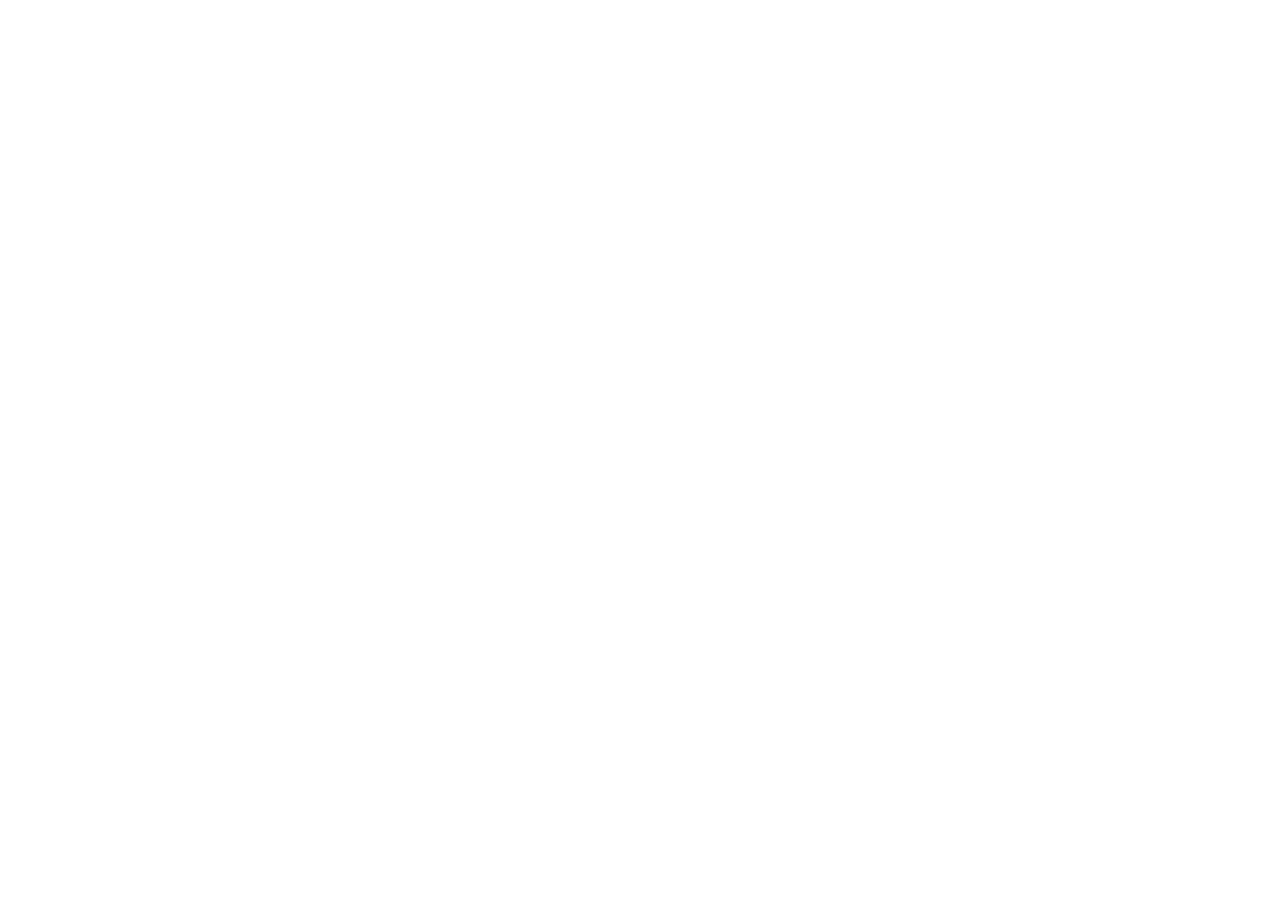
==== index.html @ fc65ad0e "index.html" ====
<!DOCTYPE html>
<!--Portafolio de habilidades creado con Bootstrap-->
<!--Paso 1. Importar bootstrap-->
<!--a.Importar el CSS en el head abajo de  title y arriba de nuestra hoja de CSS-->
<!--b.Importar el JavaScript va arriba de la etiqueta de cierre de body-->
<html lang="en">
<head>
    <meta charset="UTF-8">
    <meta name="viewport" content="width=device-width, initial-scale=1.0">
    <title>Frida Vargas</title>
    <link href="https://cdn.jsdelivr.net/npm/bootstrap@5.3.3/dist/css/bootstrap.min.css" rel="stylesheet" integrity="sha384-QWTKZyjpPEjISv5WaRU9OFeRpok6YctnYmDr5pNlyT2bRjXh0JMhjY6hW+ALEwIH" crossorigin="anonymous">  
</head>
<body>
    <nav></nav>
    <header></header>
    <main>
        <section id="habilidades"></section>
        <section id="Proyectos"></section>
        <section id="Testimonios"></section>
    </main>

    <footer id="contacto">

    </footer>

    <script src="https://cdn.jsdelivr.net/npm/bootstrap@5.3.3/dist/js/bootstrap.bundle.min.js" integrity="sha384-YvpcrYf0tY3lHB60NNkmXc5s9fDVZLESaAA55NDzOxhy9GkcIdslK1eN7N6jIeHz" crossorigin="anonymous"></script>   
</body>
</html>
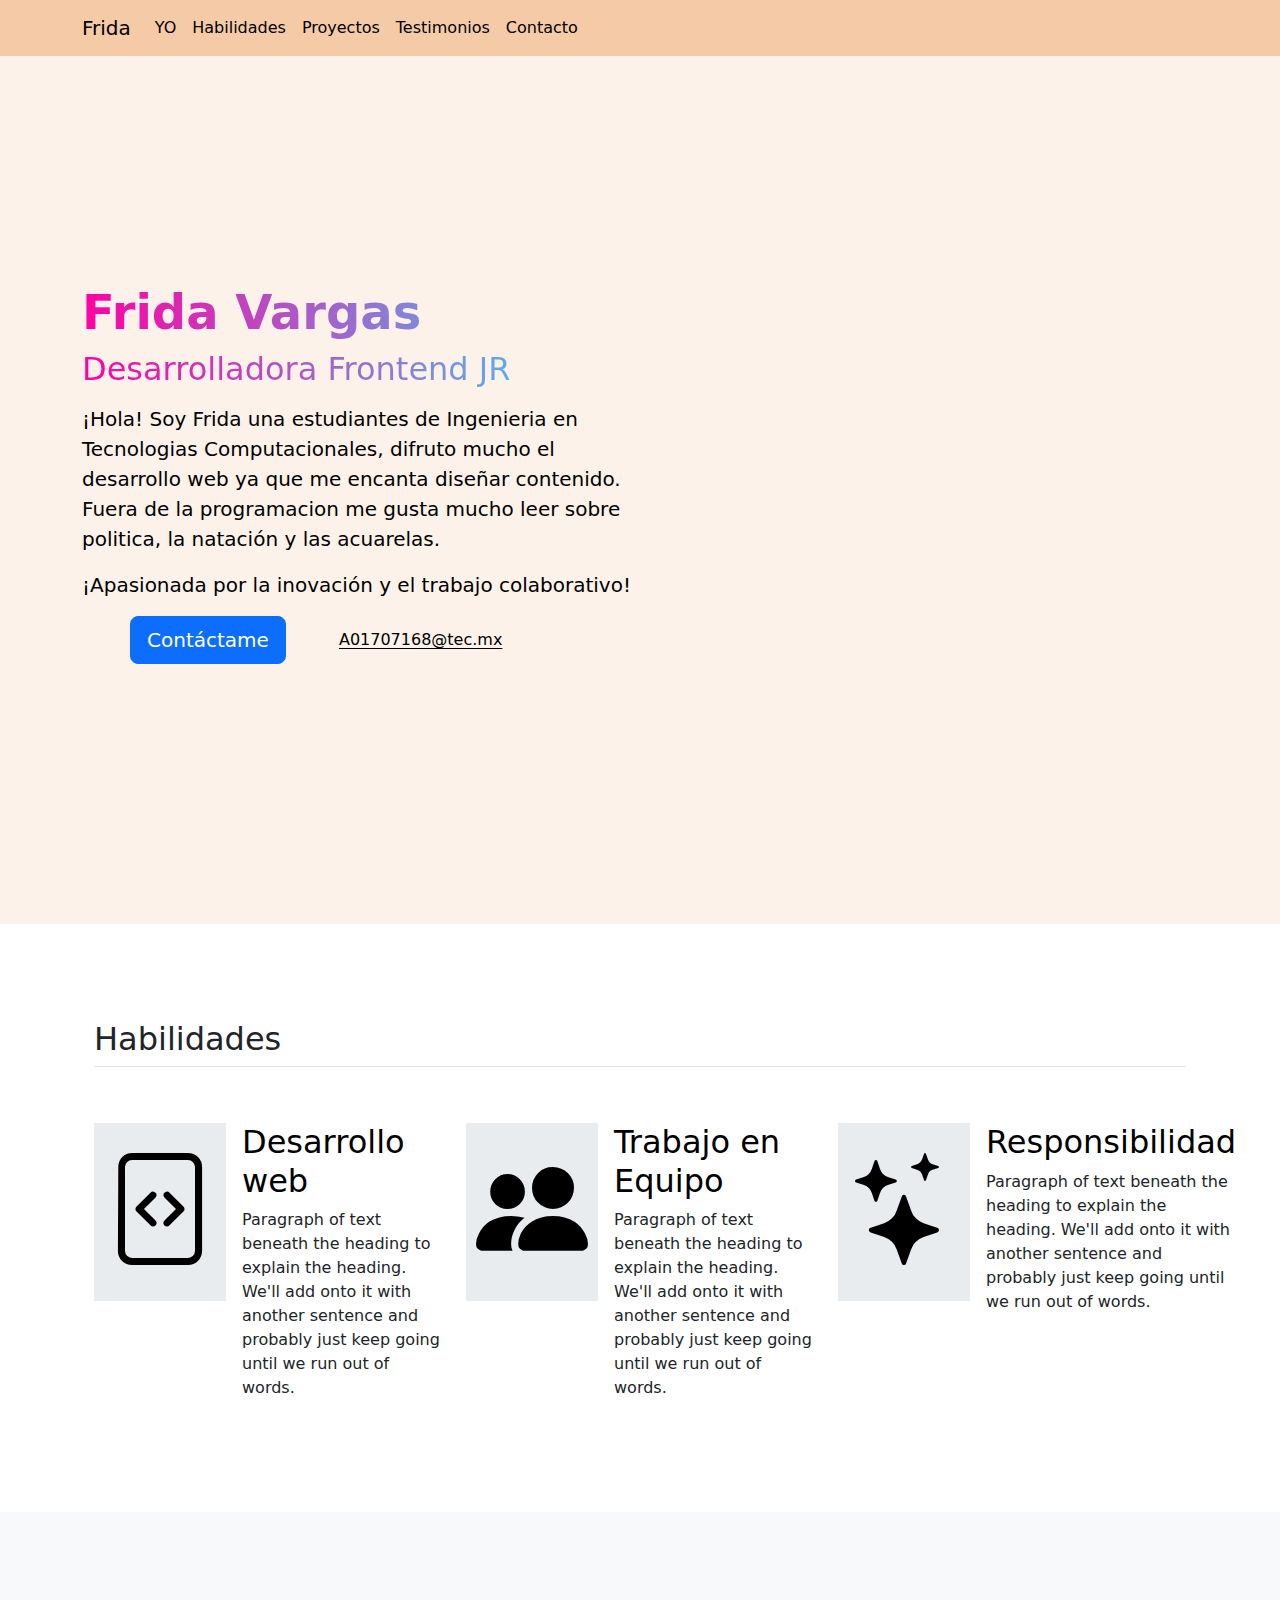
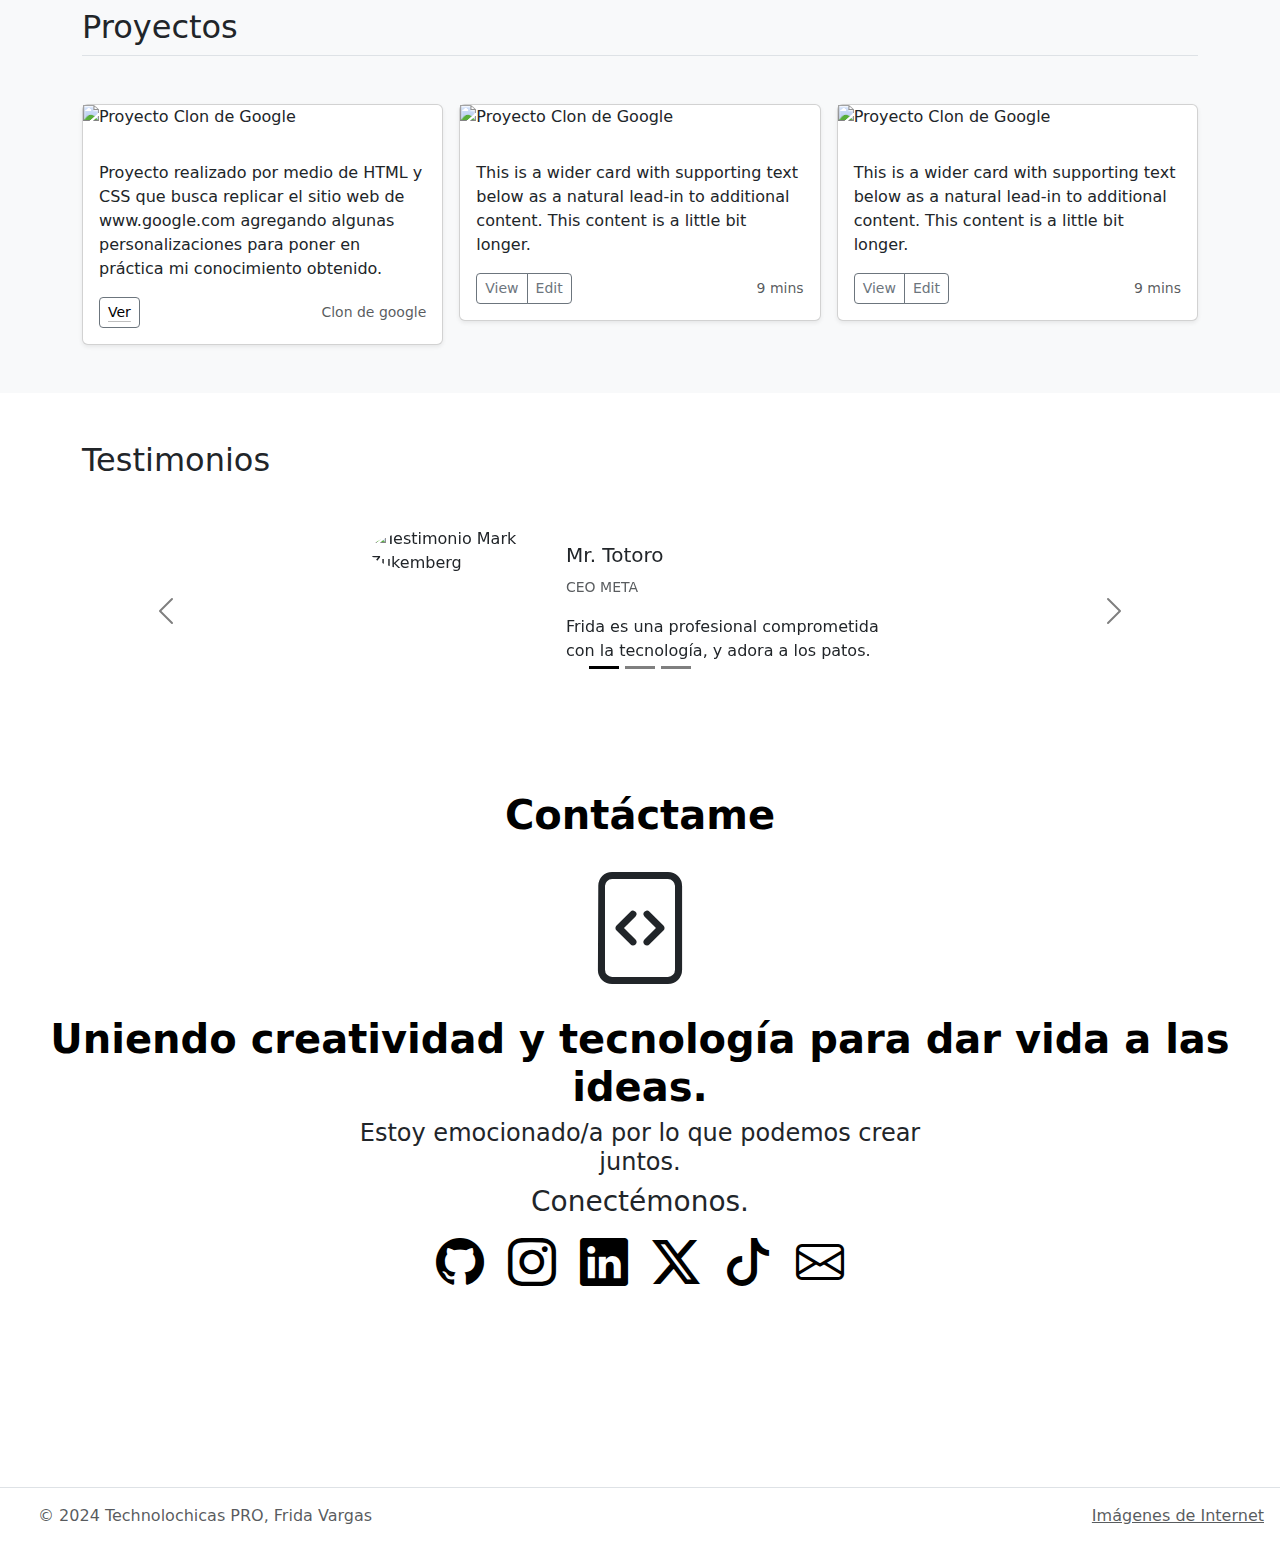
==== commit 1070bd3d: "Add files via upload" ====
--- a/index.html
+++ b/index.html
@@ -1,28 +1,372 @@
 <!DOCTYPE html>
-<!--Portafolio de habilidades creado con Bootstrap-->
-<!--Paso 1. Importar bootstrap-->
-<!--a.Importar el CSS en el head abajo de  title y arriba de nuestra hoja de CSS-->
-<!--b.Importar el JavaScript va arriba de la etiqueta de cierre de body-->
+<!-- Portafolio de habilidades creado con Bootstrap -->
+<!-- Paso 1: Importar CDN bootstrap de https://getbootstrap.com/ -->
+<!--      a. Importar el CSS en el HEAD abajo de title y arriba de nuestra hoja de CSS (en caso de haber) -->
+<!--      b. Importar el JS va arriba de la etiqueta de cierre del body -->
+
 <html lang="en">
+
 <head>
     <meta charset="UTF-8">
     <meta name="viewport" content="width=device-width, initial-scale=1.0">
     <title>Frida Vargas</title>
-    <link href="https://cdn.jsdelivr.net/npm/bootstrap@5.3.3/dist/css/bootstrap.min.css" rel="stylesheet" integrity="sha384-QWTKZyjpPEjISv5WaRU9OFeRpok6YctnYmDr5pNlyT2bRjXh0JMhjY6hW+ALEwIH" crossorigin="anonymous">  
+
+    <link rel="stylesheet" href="https://cdn.jsdelivr.net/npm/bootstrap-icons@1.11.3/font/bootstrap-icons.min.css">
+
+    <link href="https://cdn.jsdelivr.net/npm/bootstrap@5.3.3/dist/css/bootstrap.min.css" rel="stylesheet"
+        integrity="sha384-QWTKZyjpPEjISv5WaRU9OFeRpok6YctnYmDr5pNlyT2bRjXh0JMhjY6hW+ALEwIH" crossorigin="anonymous">
+
+    <link rel="stylesheet" href="style.css">
 </head>
+
 <body>
-    <nav></nav>
-    <header></header>
+    <nav class="navbar fixed-top navbar-expand-lg navbar-custom">
+        <div class="container">
+            <a class="navbar-brand text-black" href="#">Frida</a>
+            <button class="navbar-toggler" type="button" data-bs-toggle="collapse" data-bs-target="#navbarNav"
+                aria-controls="navbarNav" aria-expanded="false" aria-label="Toggle navigation">
+                <span class="navbar-toggler-icon"></span>
+            </button>
+            <div class="collapse navbar-collapse" id="navbarNav">
+                <ul class="navbar-nav">
+                    <li class="nav-item">
+                        <a class="nav-link text-black active" aria-current="page" href="#">YO</a>
+                    </li>
+                    <li class="nav-item">
+                        <a class="nav-link text-black" href="#habilidades">Habilidades</a>
+                    </li>
+                    <li class="nav-item">
+                        <a class="nav-link text-black" href="#proyectos">Proyectos</a>
+                    </li>
+                    <li class="nav-item">
+                        <a class="nav-link text-black" href="#testimonios">Testimonios</a>
+                    </li>
+                    <li class="nav-item">
+                        <a class="nav-link text-black" href="#contacto">Contacto</a>
+                    </li>
+                </ul>
+            </div>
+        </div>
+    </nav>
+¡
+<header class="vh-100 d-flex flex-column justify-content-center">
+    <div class="p-5 text-left text-black">
+        <div class="container py-5">
+            <h1 class="display-5 fw-bold letra-color text-black">Frida Vargas</h1>
+            <h2 class="text-black letra-color">Desarrolladora Frontend JR</h2>
+
+            <p class="col-lg-8 lead w-50 mt-3 text-black">
+                ¡Hola! Soy Frida una estudiantes de Ingenieria en Tecnologias
+                Computacionales, difruto mucho el desarrollo web ya que me 
+                encanta diseñar contenido. Fuera de la programacion me gusta mucho
+                leer sobre politica, la natación y las acuarelas. 
+            </p>
+            <p class="col-lg-8 lead w-50 text-black">
+                ¡Apasionada por la inovación y el trabajo colaborativo!
+            </p>
+
+            <div>
+                <button type="button" class="btn btn-primary  btn-lg mx-5">Contáctame</button>
+                <a href="mail:A01707168@tec.mx" id="link-contacto"
+                    class="link-offset-2 link-underline-opacity-25 link-underline-opacity-100-hover text-black">A01707168@tec.mx</a>
+            </div>
+        </div>
+    </div>
+</header>
     <main>
-        <section id="habilidades"></section>
-        <section id="Proyectos"></section>
-        <section id="Testimonios"></section>
+
+        <section id="habilidades" class="mt-5">
+            <div class="container px-4 py-5" id="hanging-icons">
+                <h2 class="pb-2 border-bottom">Habilidades</h2>
+
+                <div class="row g-4 py-5 row-cols-1 row-cols-lg-3">
+
+
+                    <div class="col d-flex align-items-start">
+                        <div
+                            class="icon-square text-body-emphasis bg-body-secondary d-inline-flex align-items-center justify-content-center fs-4 flex-shrink-0 me-3">
+                            <i class="bi-file-code icono-gigante"></i>
+                        </div>
+                        <div>
+                            <h3 class="fs-2 text-body-emphasis">Desarrollo web</h3>
+                            <p>Paragraph of text beneath the heading to explain the heading. We'll add onto it with
+                                another sentence and probably just keep going until we run out of words.</p>
+                        </div>
+                    </div>
+
+
+                    <div class="col d-flex align-items-start">
+                        <div
+                            class="icon-square text-body-emphasis bg-body-secondary d-inline-flex align-items-center justify-content-center fs-4 flex-shrink-0 me-3">
+
+                            <i class="bi-people-fill icono-gigante"></i>
+
+                        </div>
+                        <div>
+                            <h3 class="fs-2 text-body-emphasis">Trabajo en Equipo</h3>
+                            <p>Paragraph of text beneath the heading to explain the heading. We'll add onto it with
+                                another sentence and probably just keep going until we run out of words.</p>
+                        </div>
+                    </div>
+
+
+                    <div class="col d-flex align-items-start">
+                        <div
+                            class="icon-square text-body-emphasis bg-body-secondary d-inline-flex align-items-center justify-content-center fs-4 flex-shrink-0 me-3">
+
+                            <i class="bi-stars icono-gigante"></i>
+                        </div>
+                        <div>
+                            <h3 class="fs-2 text-body-emphasis">Responsibilidad</h3>
+                            <p>Paragraph of text beneath the heading to explain the heading. We'll add onto it with
+                                another sentence and probably just keep going until we run out of words.</p>
+                        </div>
+                    </div>
+
+
+                </div>
+            </div>
+        </section>
+
+        <section id="proyectos">
+            <div class="album py-5 bg-body-tertiary">
+                <div class="container">
+                    <h2 class="my-5 border-bottom pb-2">Proyectos</h2>
+                    <div class="row row-cols-1 row-cols-sm-2 row-cols-md-3 g-3">
+
+                        <!-- Inicio Proyecto 1 -->
+                        <div class="col">
+                            <div class="card shadow-sm">
+                                <figure>
+                                    <img src="assets/google.png" class="img-proyecto" alt="Proyecto Clon de Google">
+                                </figure>
+                                <main class="card-body">
+                                    <p class="card-text">Proyecto realizado por medio de HTML y CSS que busca replicar
+                                        el sitio web de www.google.com agregando algunas personalizaciones para poner en
+                                        práctica mi conocimiento obtenido.</p>
+                                    <div class="d-flex justify-content-between align-items-center">
+                                        <div class="btn-group">
+                                            <button type="button" class="btn btn-sm btn-outline-secondary">
+                                                <a href="https://melodious-tiramisu-de8e05.netlify.app/" target="_blank"
+                                                    class="link-body-emphasis link-offset-2 link-underline-opacity-25 link-underline-opacity-75-hover">
+                                                    Ver
+                                                </a>
+                                            </button>
+                                        </div>
+                                        <small class="text-body-secondary">Clon de google</small>
+                                    </div>
+                                </main>
+                            </div>
+                        </div>
+                        <!-- Fin Proyecto 1 -->
+
+                        <!-- Inicio Proyecto 2 -->
+
+                        <div class="col">
+                            <div class="card shadow-sm">
+                                <figure>
+                                    <img src="assets/display.png" class="img-proyecto" alt="Proyecto Clon de Google">
+                                </figure>
+                                <div class="card-body">
+                                    <p class="card-text">This is a wider card with supporting text below as a natural
+                                        lead-in to additional content. This content is a little bit longer.</p>
+                                    <div class="d-flex justify-content-between align-items-center">
+                                        <div class="btn-group">
+                                            <button type="button" class="btn btn-sm btn-outline-secondary">View</button>
+                                            <button type="button" class="btn btn-sm btn-outline-secondary">Edit</button>
+                                        </div>
+                                        <small class="text-body-secondary">9 mins</small>
+                                    </div>
+                                </div>
+                            </div>
+                        </div>
+
+                        <!-- Fin Proyecto 2 -->
+
+                        <!-- Inicio Proyecto 3 -->
+
+                        <div class="col">
+                            <div class="card shadow-sm">
+                                <figure>
+                                    <img src="assets/intereses.png" class="img-proyecto" alt="Proyecto Clon de Google">
+                                </figure>
+                                <div class="card-body">
+                                    <p class="card-text">This is a wider card with supporting text below as a natural
+                                        lead-in to additional content. This content is a little bit longer.</p>
+                                    <div class="d-flex justify-content-between align-items-center">
+                                        <div class="btn-group">
+                                            <button type="button" class="btn btn-sm btn-outline-secondary">View</button>
+                                            <button type="button" class="btn btn-sm btn-outline-secondary">Edit</button>
+                                        </div>
+                                        <small class="text-body-secondary">9 mins</small>
+                                    </div>
+                                </div>
+                            </div>
+                        </div>
+
+                        <!-- Fin Proyecto 3 -->
+
+
+                    </div>
+
+                </div>
+            </div>
+        </section>
+
+        <section id="testimonios" class="container">
+            <h2 class="my-5">Testimonios</h2>
+            <div id="carouselExampleDark" class="carousel carousel-dark slide">
+                <div class="carousel-indicators">
+                    <button type="button" data-bs-target="#carouselExampleDark" data-bs-slide-to="0" class="active"
+                        aria-current="true" aria-label="Slide 1"></button>
+                    <button type="button" data-bs-target="#carouselExampleDark" data-bs-slide-to="1"
+                        aria-label="Slide 2"></button>
+                    <button type="button" data-bs-target="#carouselExampleDark" data-bs-slide-to="2"
+                        aria-label="Slide 3"></button>
+                </div>
+
+                <!-- Sección editable del carrusel -->
+                <div class="carousel-inner">
+                    <div class="carousel-item active" data-bs-interval="10000">
+                        <div class="d-flex justify-content-center">
+                            <div class="card mb-3 border-0" style="max-width: 540px;">
+                                <div class="row g-0">
+                                    <div class="col-md-4">
+                                        <img src="assets/pato.jpeg" class="img-fluid rounded-circle"
+                                            alt="Testimonio Mark Zukemberg">
+                                    </div>
+                                    <div class="col-md-8">
+                                        <div class="card-body">
+                                            <h5 class="card-title">Mr. Totoro</h5>
+                                            <p class="card-text"><small class="text-body-secondary">CEO META</small></p>
+                                            <p class="card-text">Frida es una profesional comprometida con la
+                                                tecnología,
+                                                y adora a los patos.</p>
+                                        </div>
+                                    </div>
+                                </div>
+                            </div>
+                        </div>
+                    </div>
+
+                    <div class="carousel-item " data-bs-interval="2000">
+                        <div class="d-flex justify-content-center">
+                            <div class="card mb-3 border-0" style="max-width: 540px;">
+                                <div class="row g-0">
+                                    <div class="col-md-4">
+                                        <img src="assets/pato.jpeg" class="img-fluid rounded-circle"
+                                            alt="Testimonio Mark Zukemberg">
+                                    </div>
+                                    <div class="col-md-8">
+                                        <div class="card-body">
+                                            <h5 class="card-title">Mark Zukemberg</h5>
+                                            <p class="card-text"><small class="text-body-secondary">CEO META</small></p>
+                                            <p class="card-text">Frida es una profesional comprometida con la
+                                                tecnología,
+                                                y adora a los patos.</p>
+                                        </div>
+                                    </div>
+                                </div>
+                            </div>
+                        </div>
+                    </div>
+
+                    <div class="carousel-item">
+                        <div class="d-flex justify-content-center">
+                            <div class="card mb-3 border-0" style="max-width: 540px;">
+                                <div class="row g-0">
+                                    <div class="col-md-4">
+                                        <img src="assets/pato.jpeg" class="img-fluid rounded-circle"
+                                            alt="Testimonio Mark Zukemberg">
+                                    </div>
+                                    <div class="col-md-8">
+                                        <div class="card-body">
+                                            <h5 class="card-title">Mr Pato</h5>
+                                            <p class="card-text"><small class="text-body-secondary">CEO META</small></p>
+                                            <p class="card-text">Frida es una profesional comprometida con la
+                                                tecnología,
+                                                y adora a los patos.</p>
+                                        </div>
+                                    </div>
+                                </div>
+                            </div>
+                        </div>
+                    </div>
+
+                </div>
+                <!-- Fin sección editable del carrusel -->
+
+                <button class="carousel-control-prev" type="button" data-bs-target="#carouselExampleDark"
+                    data-bs-slide="prev">
+                    <span class="carousel-control-prev-icon" aria-hidden="true"></span>
+                    <span class="visually-hidden">Previous</span>
+                </button>
+                <button class="carousel-control-next" type="button" data-bs-target="#carouselExampleDark"
+                    data-bs-slide="next">
+                    <span class="carousel-control-next-icon" aria-hidden="true"></span>
+                    <span class="visually-hidden">Next</span>
+                </button>
+            </div>
+        </section>
+
+        <section id="contacto">
+            <div class="px-4 py-5 my-5 text-center">
+                <h1 class="display-6 fw-bold text-body-emphasis">Contáctame</h1>
+                <i class="bi-file-code icono-gigante"></i>
+                <h1 class="display-6 fw-bold text-body-emphasis">Uniendo creatividad y tecnología para dar vida a las
+                    ideas.</h1>
+                <div class="col-lg-6 mx-auto">
+                    <h4>Estoy emocionado/a por lo que podemos crear juntos. </h4>
+                    <h3>Conectémonos.</h3>
+                    <div class="d-grid gap-2 d-sm-flex justify-content-sm-center">
+                        <a href="http://" target="_blank" rel="noopener noreferrer">
+                            <i class="bi-github icono-contacto"></i>
+                        </a>
+                        <a href="http://" target="_blank" rel="noopener noreferrer">
+                            <i class="bi-instagram icono-contacto"></i>
+                        </a>
+                        <a href="http://" target="_blank" rel="noopener noreferrer">
+                            <i class="bi-linkedin icono-contacto"></i>
+                        </a>
+                        <a href="http://" target="_blank" rel="noopener noreferrer">
+                            <i class="bi-twitter-x icono-contacto"></i>
+                        </a>
+                        <a href="http://" target="_blank" rel="noopener noreferrer">
+                            <i class="bi-tiktok icono-contacto"></i>
+                        </a>
+                        <a href="http://" target="_blank" rel="noopener noreferrer">
+                            <i class="bi-envelope icono-contacto"></i>
+                        </a>
+                    </div>
+                </div>
+            </div>
+        </section>
     </main>
 
-    <footer id="contacto">
-
+    <footer class="d-flex flex-wrap justify-content-between align-items-center py-3 my-4 border-top">
+        <div class="col-md-4 d-flex align-items-center">
+            <a href="/" class="mb-3 me-2 mb-md-0 text-body-secondary text-decoration-none lh-1">
+                <svg class="bi" width="30" height="24">
+                    <use xlink:href="#bootstrap"></use>
+                </svg>
+            </a>
+            <span class="mb-3 mb-md-0 text-body-secondary">© 2024 Technolochicas PRO, Frida Vargas</span>
+        </div>
+
+        <ul class="nav col-md-4 justify-content-end me-3 list-unstyled d-flex">
+            <li class="ms-3"><a class="text-body-secondary" href="#">
+                    Imágenes de Internet
+                </a></li>
+        </ul>
     </footer>
 
-    <script src="https://cdn.jsdelivr.net/npm/bootstrap@5.3.3/dist/js/bootstrap.bundle.min.js" integrity="sha384-YvpcrYf0tY3lHB60NNkmXc5s9fDVZLESaAA55NDzOxhy9GkcIdslK1eN7N6jIeHz" crossorigin="anonymous"></script>   
+    <script src="https://cdn.jsdelivr.net/npm/bootstrap@5.3.3/dist/js/bootstrap.bundle.min.js"
+        integrity="sha384-YvpcrYf0tY3lHB60NNkmXc5s9fDVZLESaAA55NDzOxhy9GkcIdslK1eN7N6jIeHz"
+        crossorigin="anonymous"></script>
+
+    <script src="script.js"></script>
 </body>
+
 </html>
+
+
--- a/style.css
+++ b/style.css
@@ -0,0 +1,41 @@
+header {
+  background-color: #FDF2E9;
+}
+
+.text-black {
+  color: black !important;
+}
+
+.navbar-custom {
+  background-color: #F5CBA7 ;
+}
+
+.letra-color {
+  background: linear-gradient(to right,rgb(255, 1, 162), rgb(45, 224, 255),rgb(32, 140, 255)); 
+  -webkit-text-fill-color: transparent;
+  -webkit-background-clip: text;
+}
+header .text-black {
+  color: black !important;
+}
+.icono-gigante {
+  font-size: 7rem;
+  padding: 5px 10px;
+}
+
+.img-proyecto{
+  width: 100%;
+}
+
+.icono-contacto{
+  font-size: 3rem;
+  color: black;
+  margin: 4px 8px;
+
+}
+
+#contacto{
+  min-height: 80vh;
+}
+
+
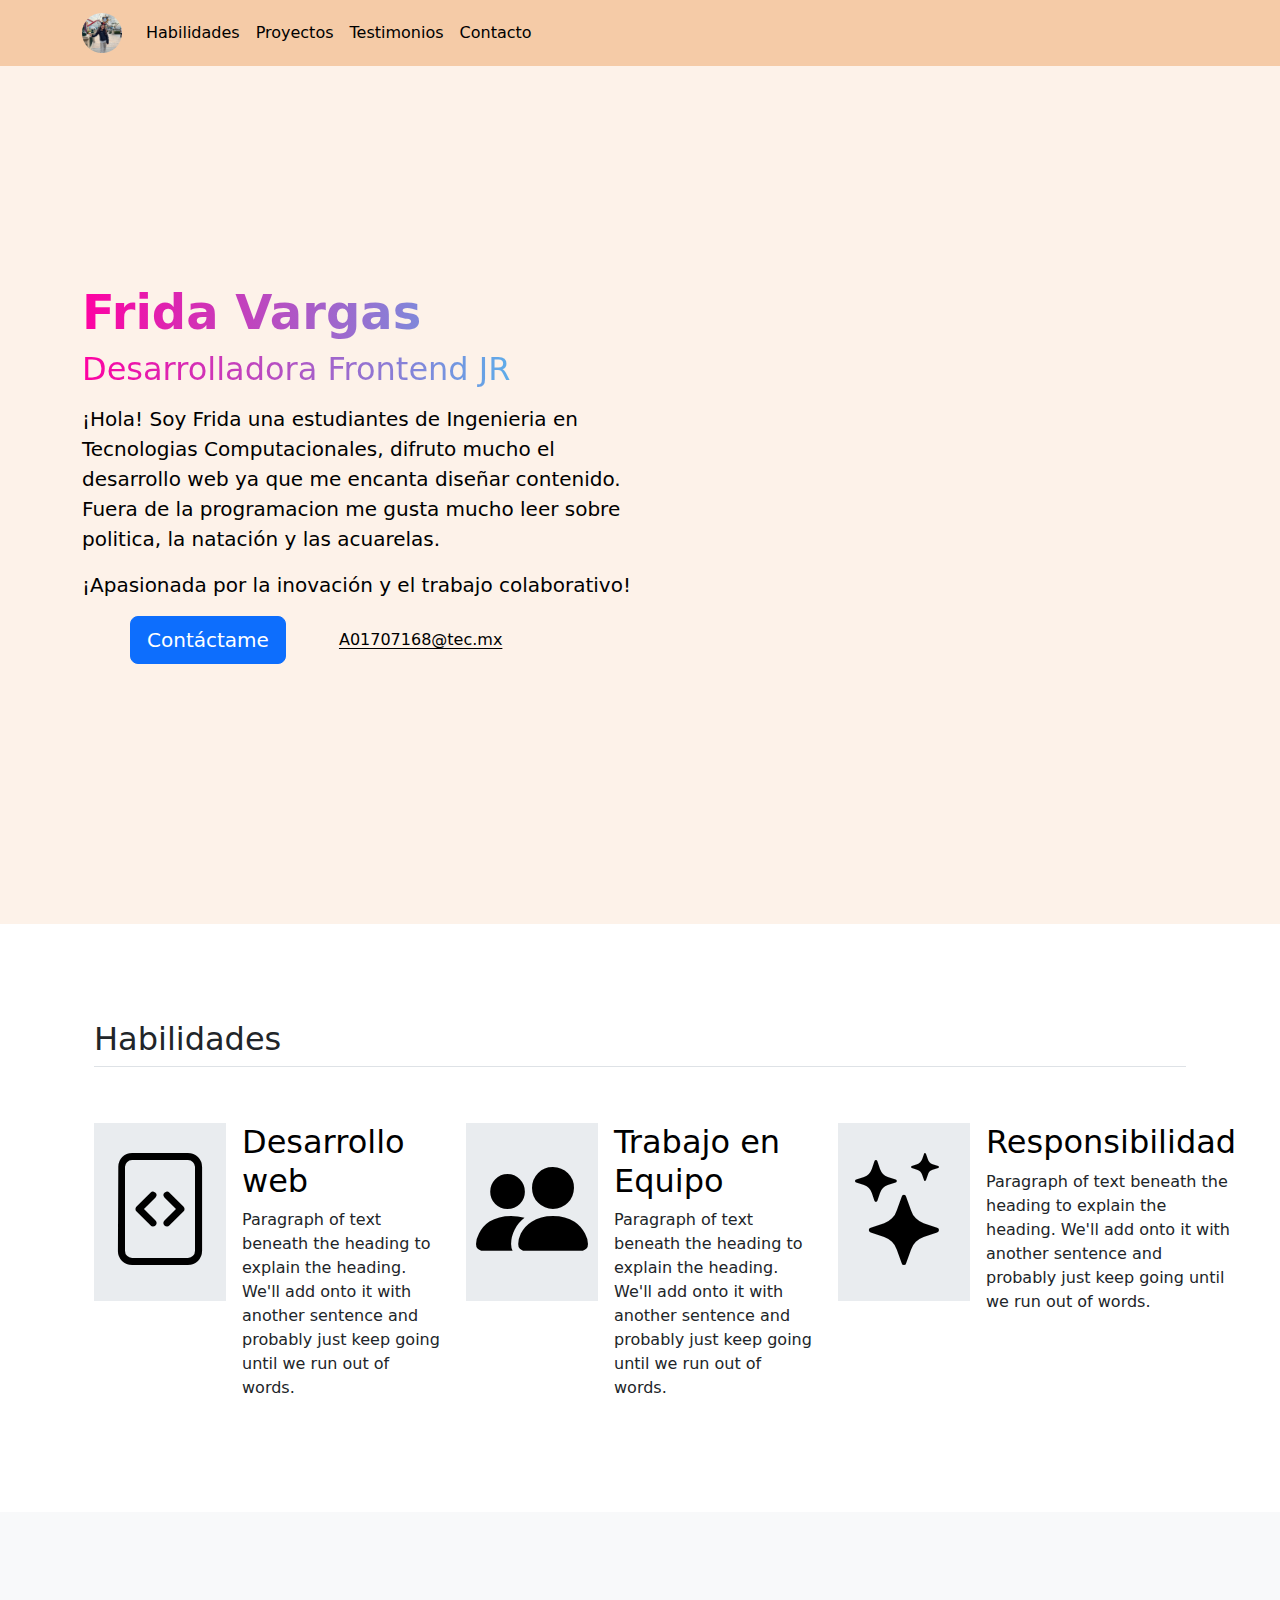
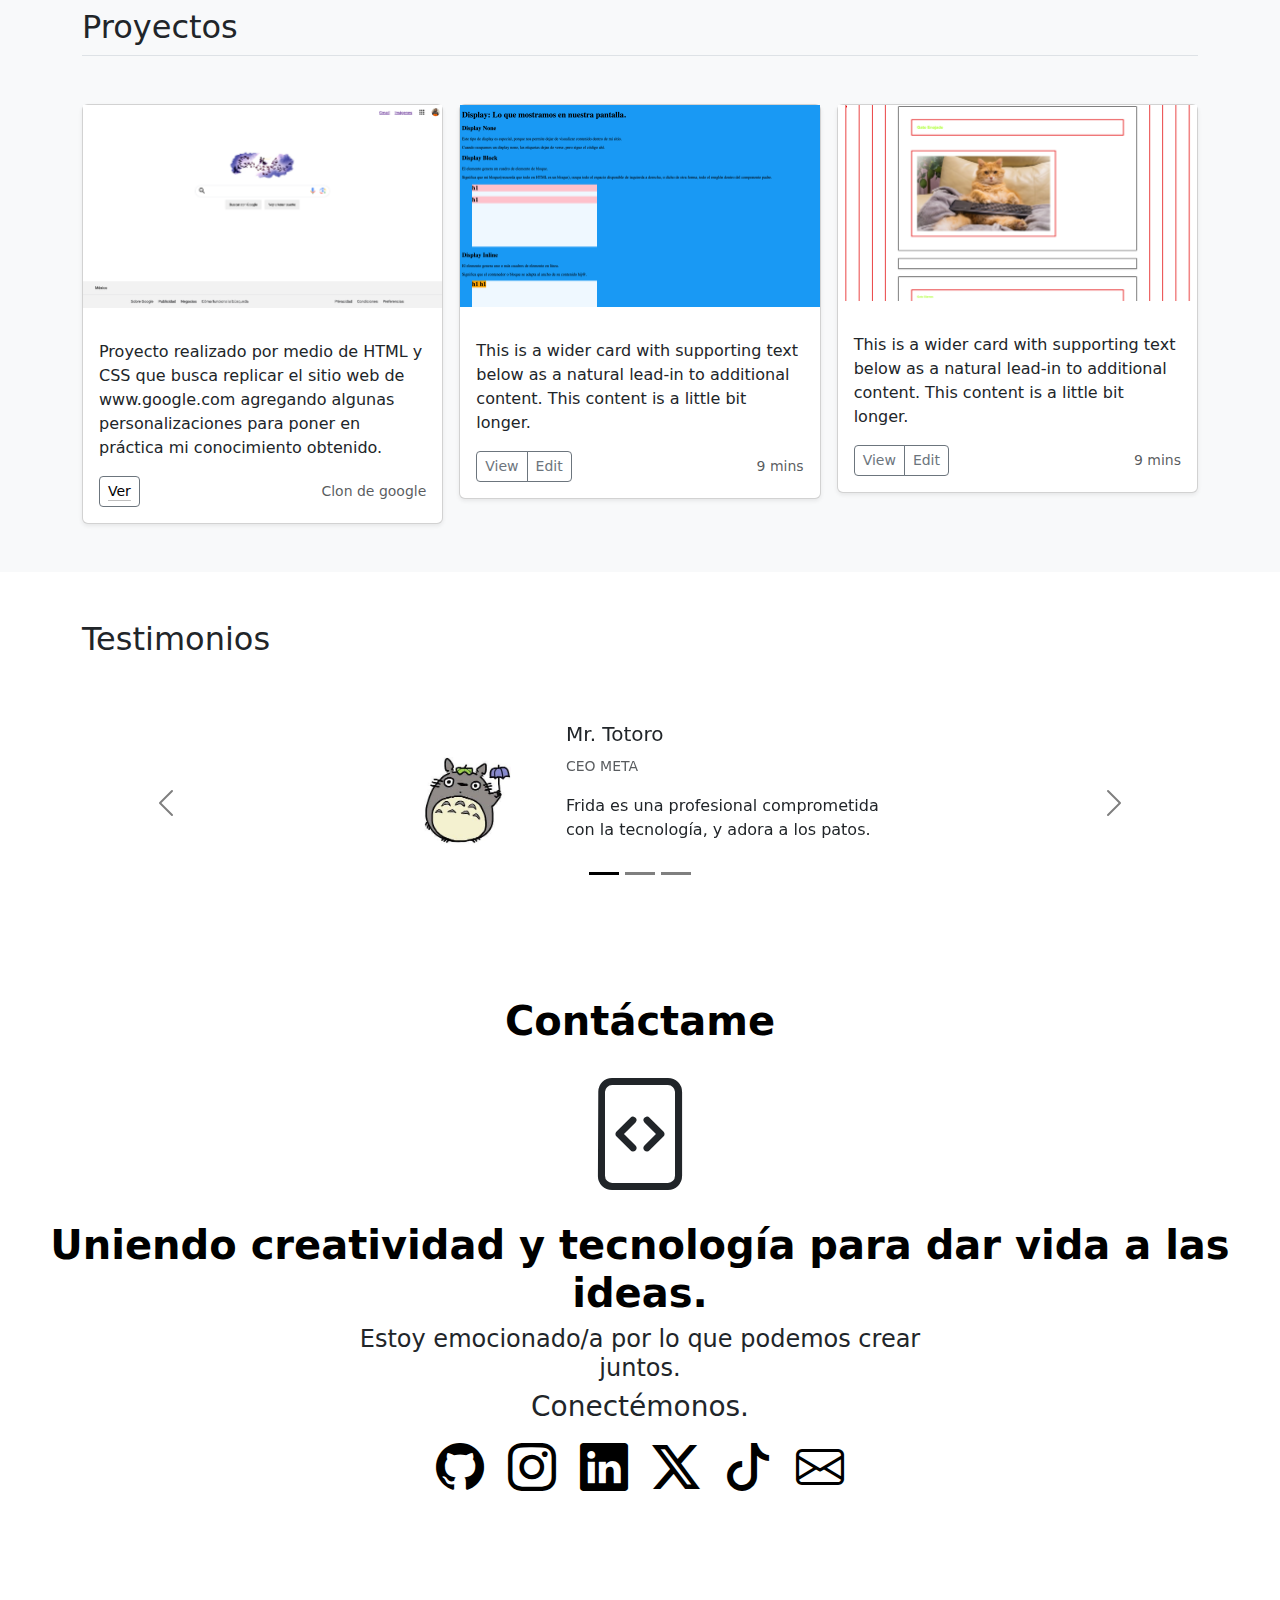
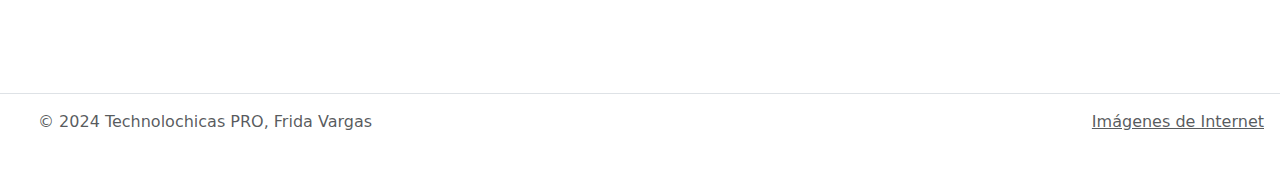
==== commit 14dc3661: "Add files via upload" ====
--- a/index.html
+++ b/index.html
@@ -22,16 +22,13 @@
 <body>
     <nav class="navbar fixed-top navbar-expand-lg navbar-custom">
         <div class="container">
-            <a class="navbar-brand text-black" href="#">Frida</a>
+            <a class="navbar-brand" href="#"><img src="assets/frida1.JPG" alt="Perfil" class="img-perfil"></a>
             <button class="navbar-toggler" type="button" data-bs-toggle="collapse" data-bs-target="#navbarNav"
                 aria-controls="navbarNav" aria-expanded="false" aria-label="Toggle navigation">
                 <span class="navbar-toggler-icon"></span>
             </button>
             <div class="collapse navbar-collapse" id="navbarNav">
                 <ul class="navbar-nav">
-                    <li class="nav-item">
-                        <a class="nav-link text-black active" aria-current="page" href="#">YO</a>
-                    </li>
                     <li class="nav-item">
                         <a class="nav-link text-black" href="#habilidades">Habilidades</a>
                     </li>
--- a/style.css
+++ b/style.css
@@ -9,6 +9,14 @@
 .navbar-custom {
   background-color: #F5CBA7 ;
 }
+
+.img-perfil {
+  width: 40px; /* Ajusta el tamaño según tus necesidades */
+  height: 40px; /* Ajusta el tamaño según tus necesidades */
+  border-radius: 50%;
+  object-fit: cover;
+}
+
 
 .letra-color {
   background: linear-gradient(to right,rgb(255, 1, 162), rgb(45, 224, 255),rgb(32, 140, 255)); 
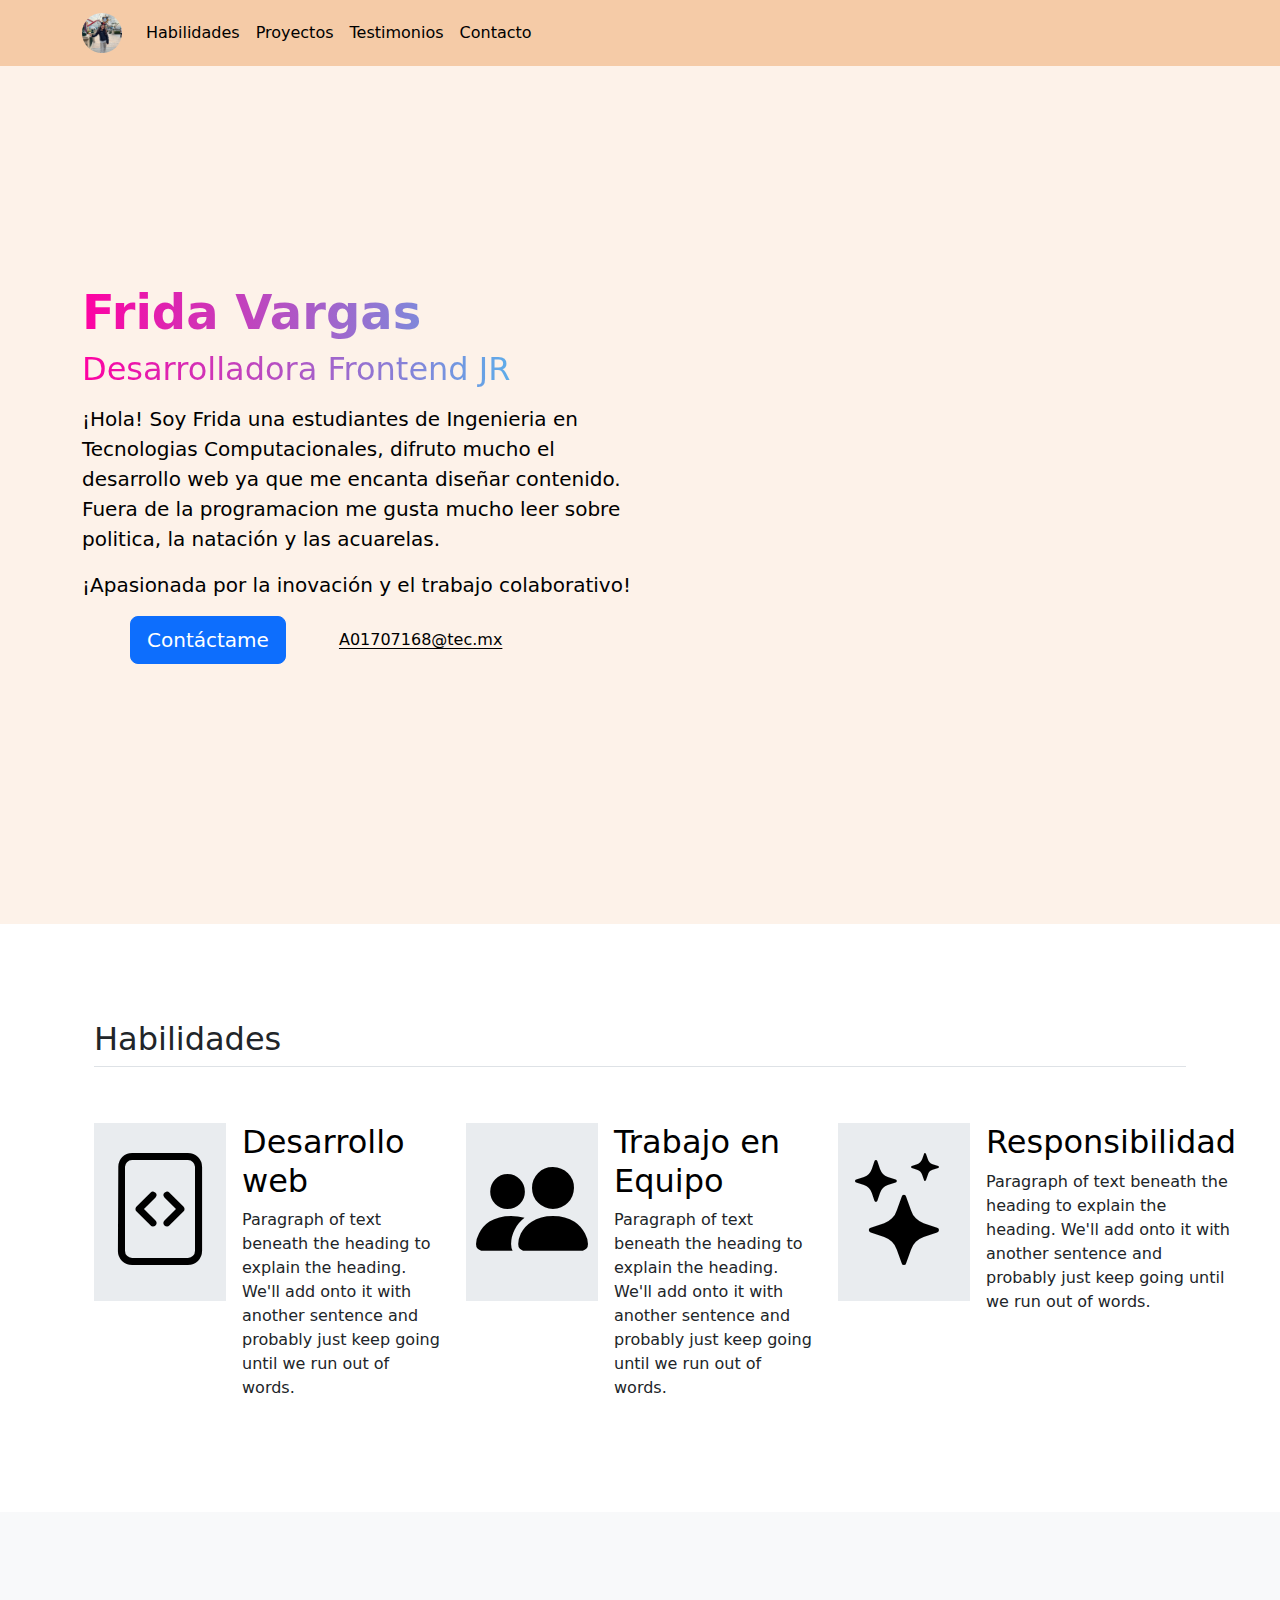
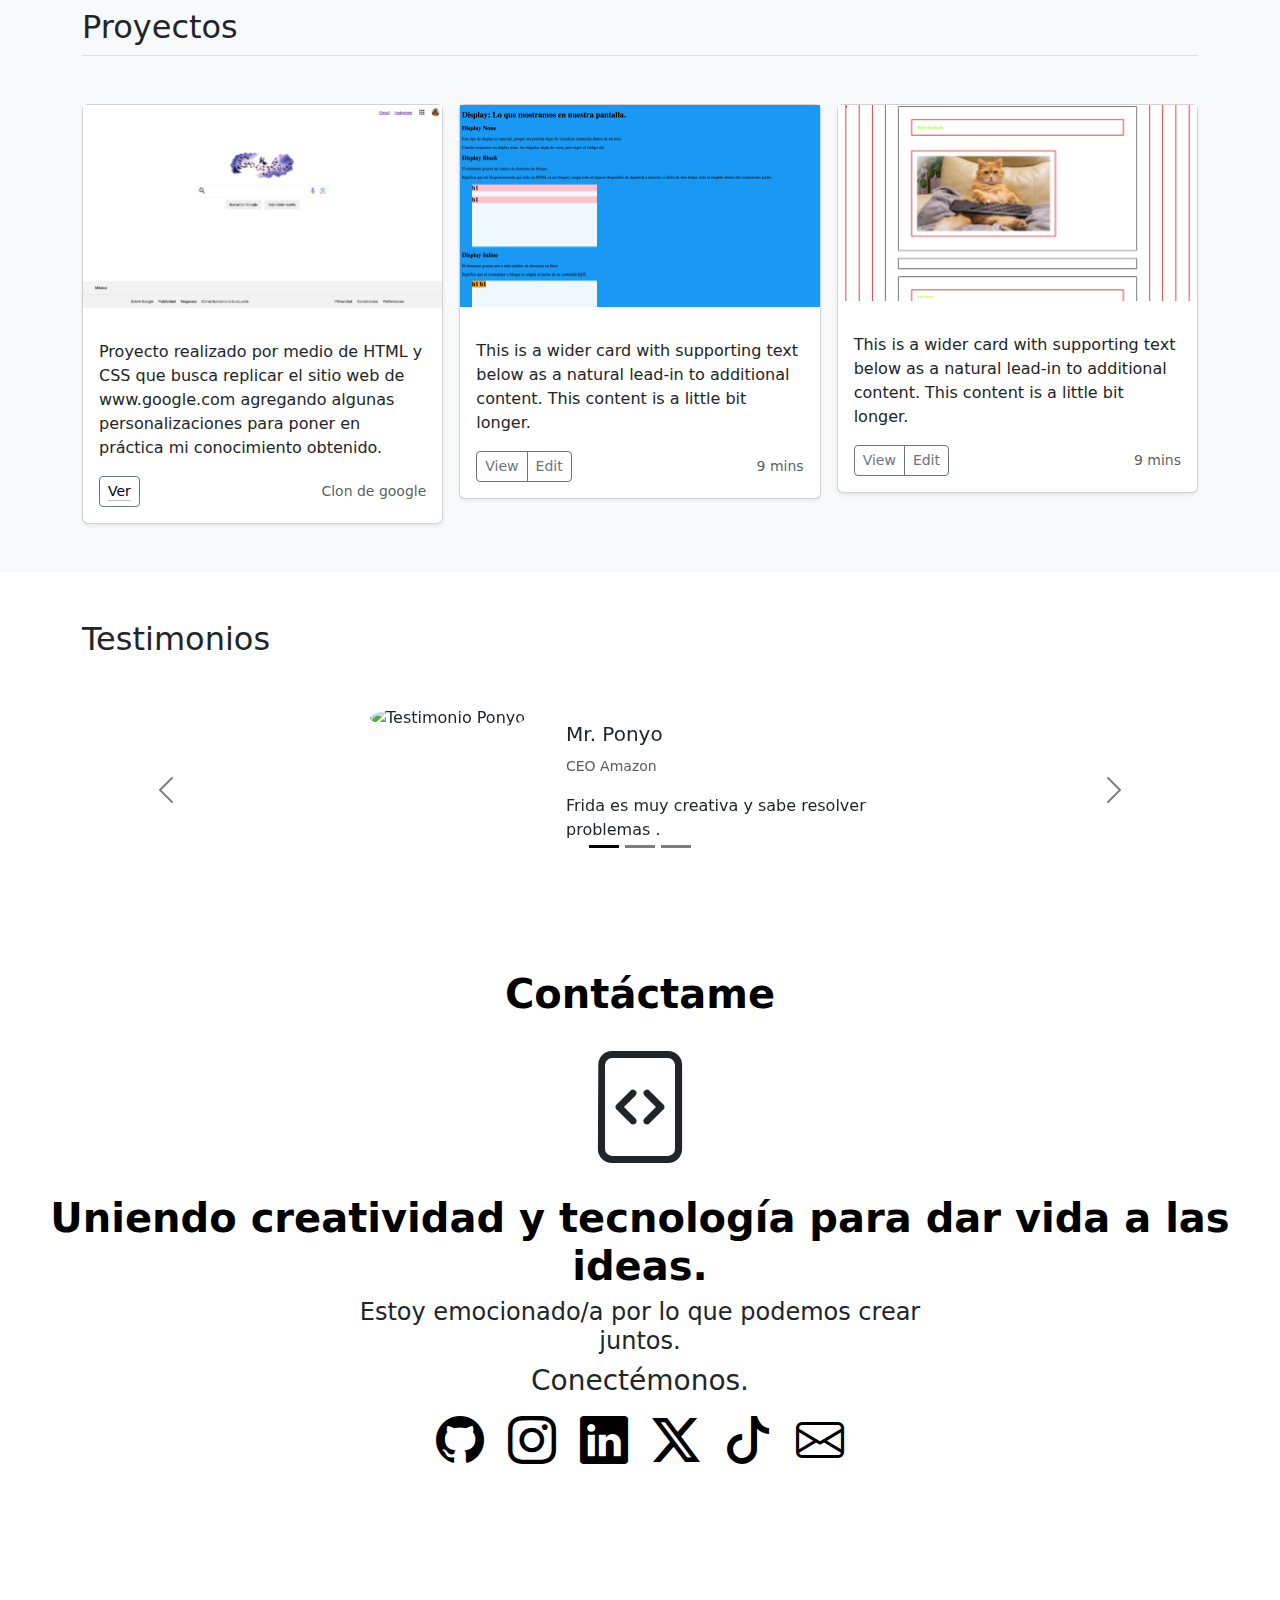
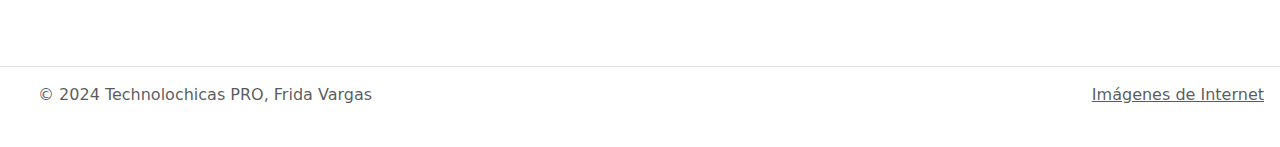
==== commit d3a63b83: "Add files via upload" ====
--- a/index.html
+++ b/index.html
@@ -229,16 +229,15 @@
                             <div class="card mb-3 border-0" style="max-width: 540px;">
                                 <div class="row g-0">
                                     <div class="col-md-4">
-                                        <img src="assets/pato.jpeg" class="img-fluid rounded-circle"
-                                            alt="Testimonio Mark Zukemberg">
+                                        <img src="assets/ponyo.jpeg" class="img-fluid rounded-circle"
+                                            alt="Testimonio Ponyo">
                                     </div>
                                     <div class="col-md-8">
                                         <div class="card-body">
-                                            <h5 class="card-title">Mr. Totoro</h5>
-                                            <p class="card-text"><small class="text-body-secondary">CEO META</small></p>
-                                            <p class="card-text">Frida es una profesional comprometida con la
-                                                tecnología,
-                                                y adora a los patos.</p>
+                                            <h5 class="card-title">Mr. Ponyo</h5>
+                                            <p class="card-text"><small class="text-body-secondary">CEO Amazon</small></p>
+                                            <p class="card-text">Frida es muy creativa y sabe 
+                                                resolver problemas .</p>
                                         </div>
                                     </div>
                                 </div>
@@ -252,15 +251,15 @@
                                 <div class="row g-0">
                                     <div class="col-md-4">
                                         <img src="assets/pato.jpeg" class="img-fluid rounded-circle"
-                                            alt="Testimonio Mark Zukemberg">
+                                            alt="Testimonio Pato">
                                     </div>
                                     <div class="col-md-8">
                                         <div class="card-body">
-                                            <h5 class="card-title">Mark Zukemberg</h5>
+                                            <h5 class="card-title">Pato</h5>
                                             <p class="card-text"><small class="text-body-secondary">CEO META</small></p>
-                                            <p class="card-text">Frida es una profesional comprometida con la
-                                                tecnología,
-                                                y adora a los patos.</p>
+                                            <p class="card-text">Frida es una persona muy responsable y 
+                                                sabe trabajar en equipo.
+                                            </p>
                                         </div>
                                     </div>
                                 </div>
@@ -273,16 +272,15 @@
                             <div class="card mb-3 border-0" style="max-width: 540px;">
                                 <div class="row g-0">
                                     <div class="col-md-4">
-                                        <img src="assets/pato.jpeg" class="img-fluid rounded-circle"
-                                            alt="Testimonio Mark Zukemberg">
+                                        <img src="assets/totoro.jpeg" class="img-fluid rounded-circle"
+                                            alt="Testimonio Totoro">
                                     </div>
                                     <div class="col-md-8">
                                         <div class="card-body">
-                                            <h5 class="card-title">Mr Pato</h5>
-                                            <p class="card-text"><small class="text-body-secondary">CEO META</small></p>
+                                            <h5 class="card-title">Mr Totoro</h5>
+                                            <p class="card-text"><small class="text-body-secondary">CEO Instagram</small></p>
                                             <p class="card-text">Frida es una profesional comprometida con la
-                                                tecnología,
-                                                y adora a los patos.</p>
+                                                tecnología. </p>
                                         </div>
                                     </div>
                                 </div>
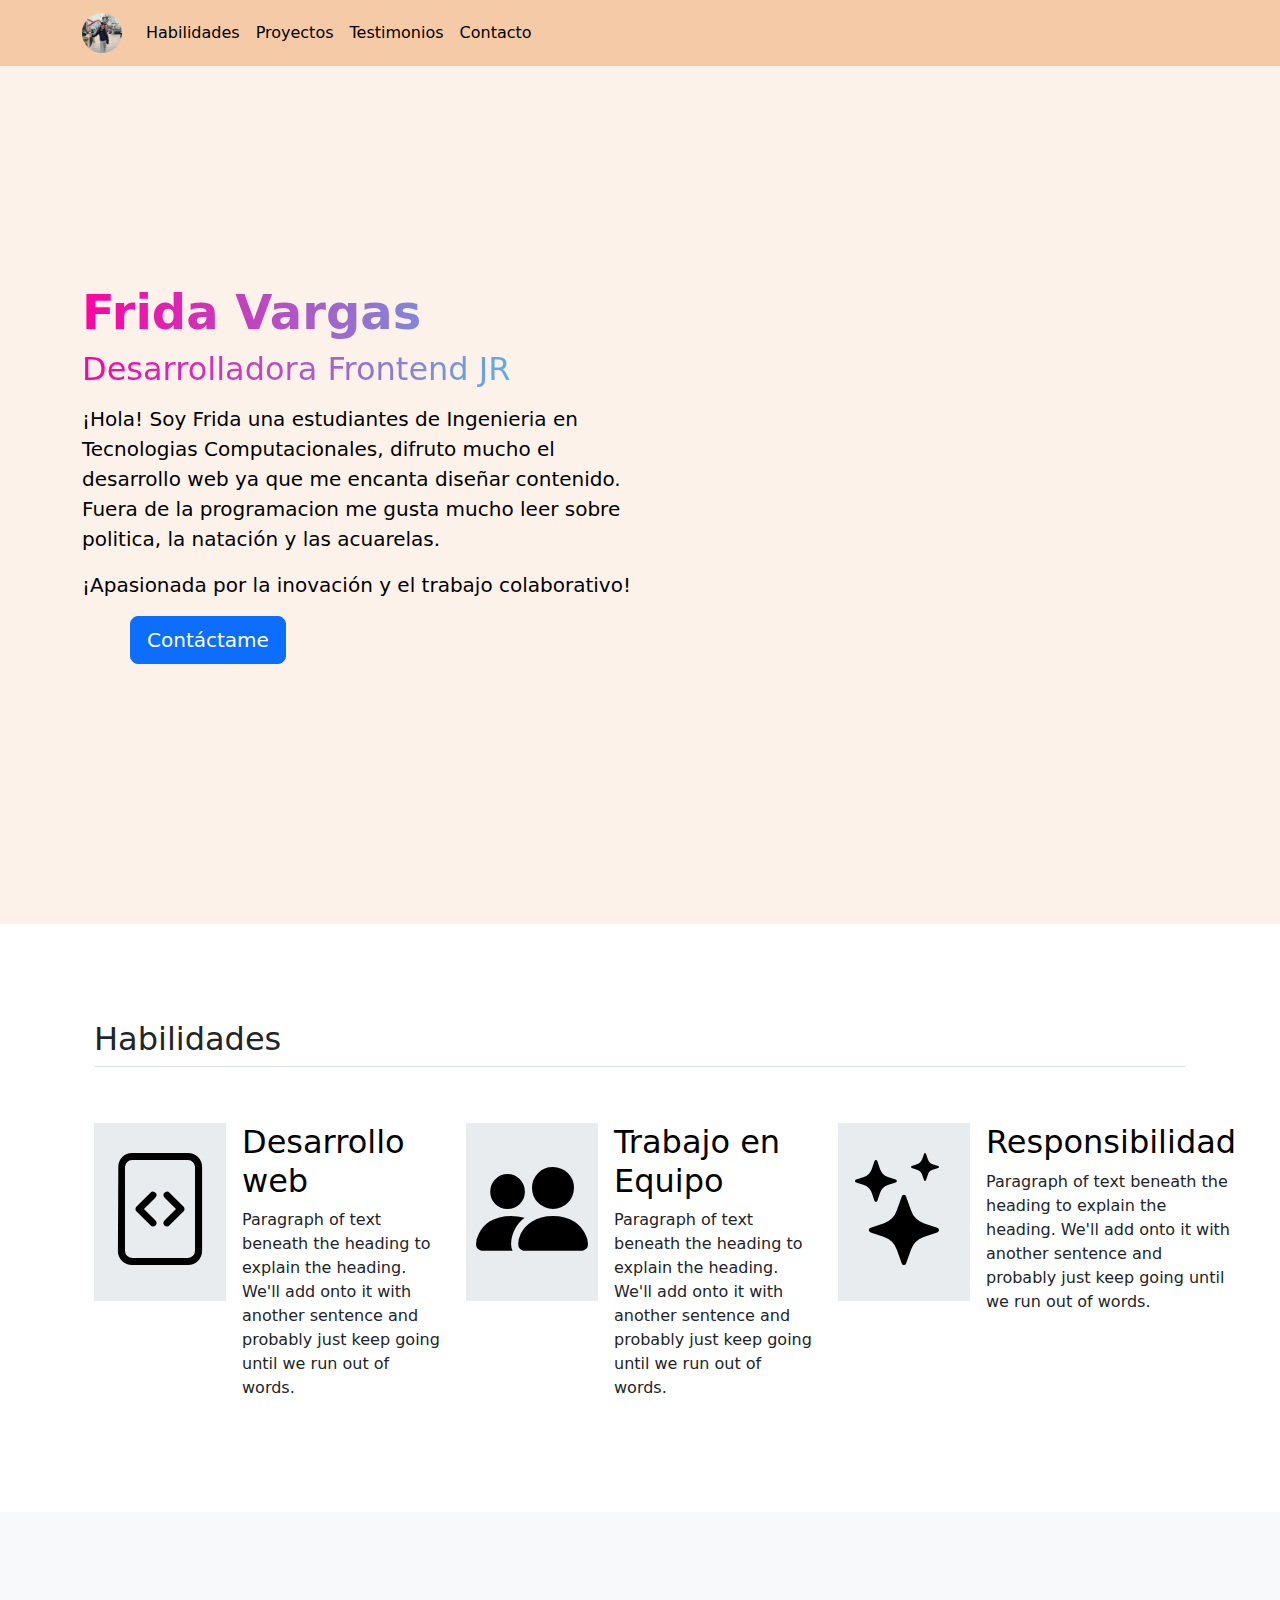
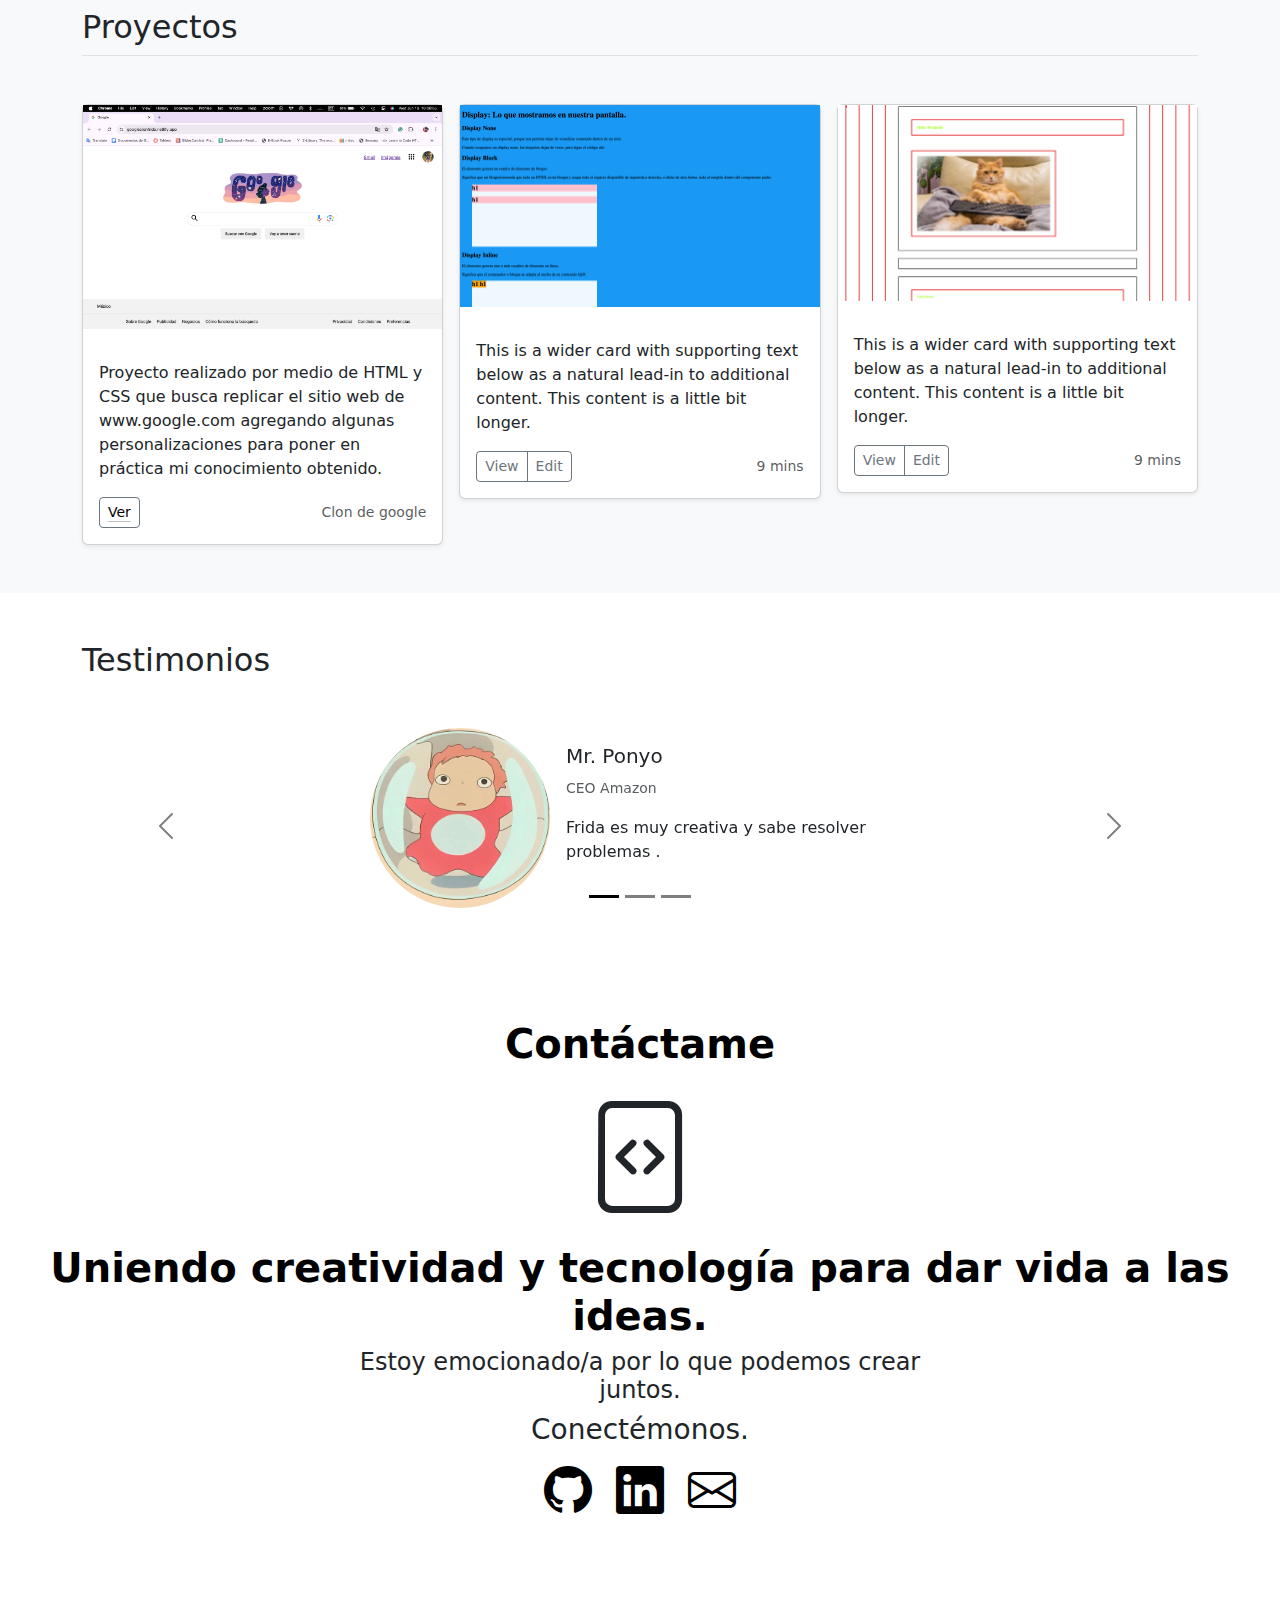
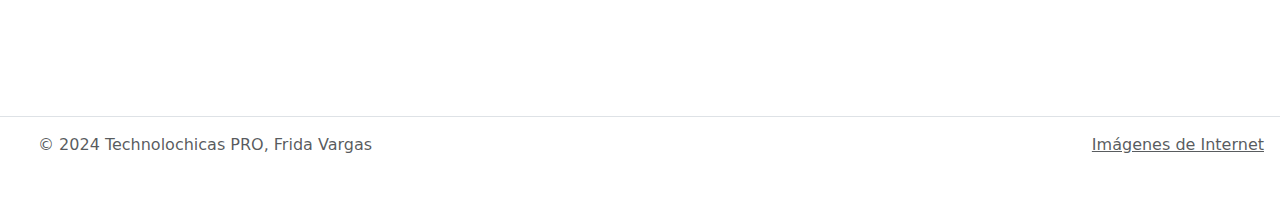
==== commit 5b10c22d: "Add files via upload" ====
--- a/index.html
+++ b/index.html
@@ -63,9 +63,9 @@
             </p>
 
             <div>
-                <button type="button" class="btn btn-primary  btn-lg mx-5">Contáctame</button>
-                <a href="mail:A01707168@tec.mx" id="link-contacto"
-                    class="link-offset-2 link-underline-opacity-25 link-underline-opacity-100-hover text-black">A01707168@tec.mx</a>
+                <a href="mailto:a01707168@tec.mx" target="_blank" rel="noopener noreferrer">
+                    <button type="button" class="btn btn-primary btn-lg mx-5">Contáctame</button>
+                </a>
             </div>
         </div>
     </div>
@@ -144,7 +144,7 @@
                                     <div class="d-flex justify-content-between align-items-center">
                                         <div class="btn-group">
                                             <button type="button" class="btn btn-sm btn-outline-secondary">
-                                                <a href="https://melodious-tiramisu-de8e05.netlify.app/" target="_blank"
+                                                <a href="https://googleclonfrida.netlify.app/" target="_blank"
                                                     class="link-body-emphasis link-offset-2 link-underline-opacity-25 link-underline-opacity-75-hover">
                                                     Ver
                                                 </a>
@@ -314,22 +314,13 @@
                     <h4>Estoy emocionado/a por lo que podemos crear juntos. </h4>
                     <h3>Conectémonos.</h3>
                     <div class="d-grid gap-2 d-sm-flex justify-content-sm-center">
-                        <a href="http://" target="_blank" rel="noopener noreferrer">
+                        <a href="https://github.com/Fridaxca123" target="_blank" rel="noopener noreferrer">
                             <i class="bi-github icono-contacto"></i>
                         </a>
-                        <a href="http://" target="_blank" rel="noopener noreferrer">
-                            <i class="bi-instagram icono-contacto"></i>
-                        </a>
-                        <a href="http://" target="_blank" rel="noopener noreferrer">
+                        <a href="https://www.linkedin.com/in/fridaxca/" target="_blank" rel="noopener noreferrer">
                             <i class="bi-linkedin icono-contacto"></i>
                         </a>
-                        <a href="http://" target="_blank" rel="noopener noreferrer">
-                            <i class="bi-twitter-x icono-contacto"></i>
-                        </a>
-                        <a href="http://" target="_blank" rel="noopener noreferrer">
-                            <i class="bi-tiktok icono-contacto"></i>
-                        </a>
-                        <a href="http://" target="_blank" rel="noopener noreferrer">
+                        <a href="mailto:a01707168@tec.mx" target="_blank" rel="noopener noreferrer">
                             <i class="bi-envelope icono-contacto"></i>
                         </a>
                     </div>
